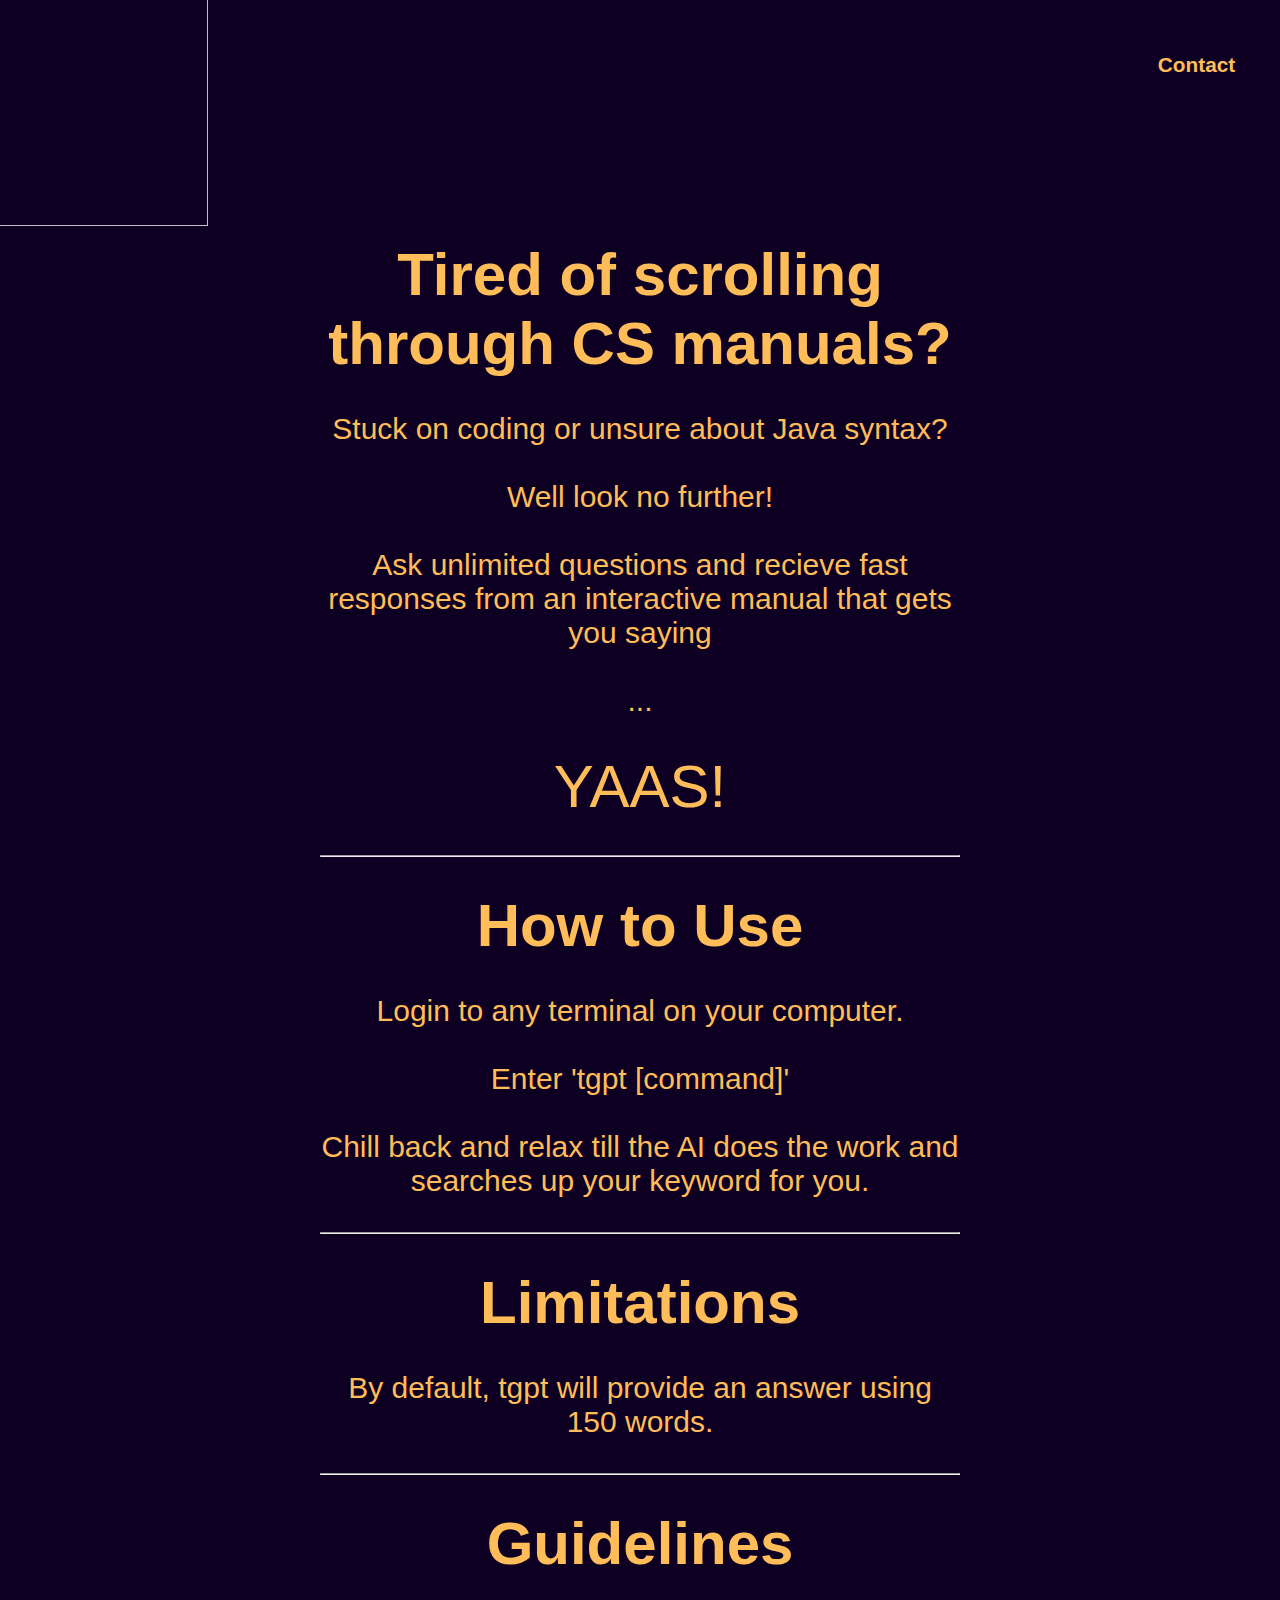
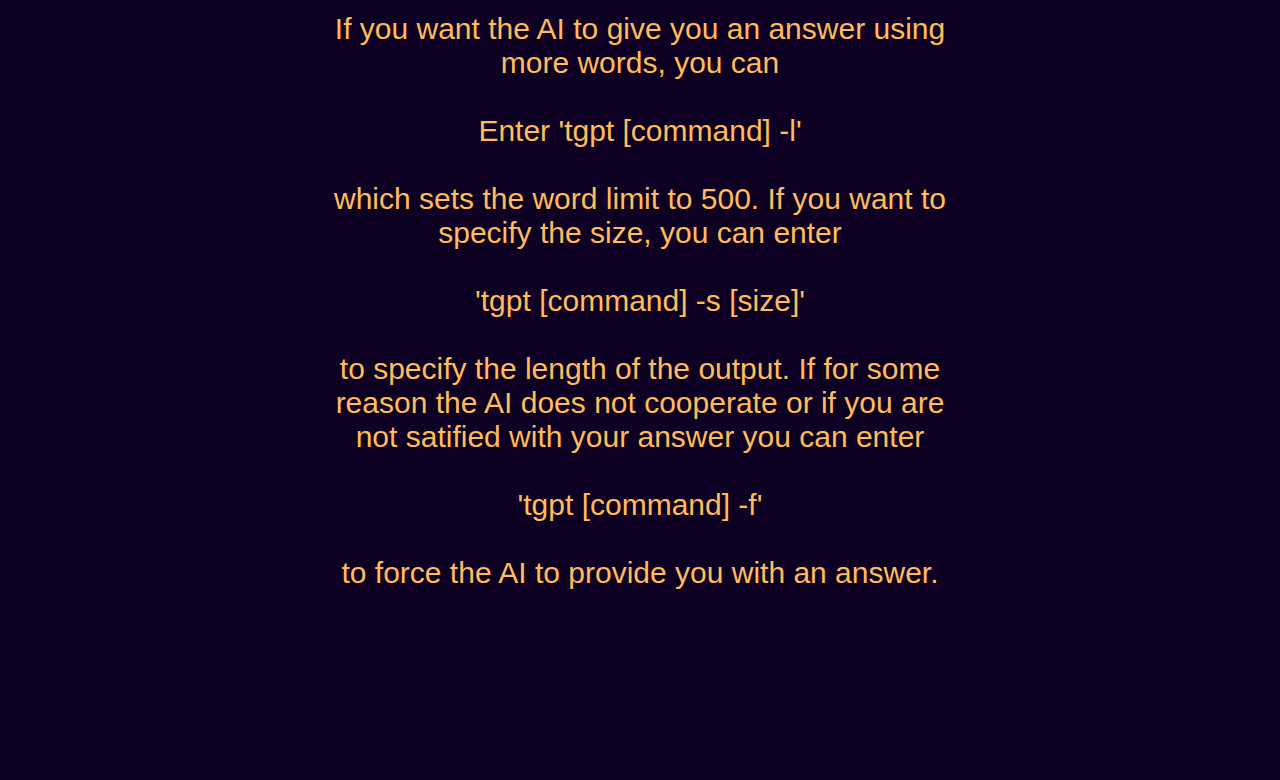
==== About.html @ 92e45775 "done" ====
<!DOCTYPE html>
<html lang="en">
  <head>
    <meta charset="UTF-8">
    <meta name="viewport" content="width=device-width, initial-scale=1.0">
    <title>Hackathon Project</title>
    <!-- Link to .css -->
    <link rel="stylesheet" href="style.css">
    <link rel="stylesheet" href="https://cdnjs.cloudflare.com/ajax/libs/animate.css/4.1.1/animate.min.css">
  </head>
  <body>
    <nav>
      <!-- Create Logo -->
      <div id="content1">
        <a href="index.html"><img src="YAAS.gif" width="250" height="250"></a>
      </div>
      <!-- Create buttons for tabs -->
      <div class="nav-items">
        <a href="Contact.html"><button class="tabButton">Contact</button></a>
      </div>
    </nav>

    <!-- Create About page -->
    <section class="start">
        <div class="writingAbout">
          <center><h1 class="animate__animated animate__fadeInDown"> Tired of scrolling through CS manuals? </h1><br>
          <p class="animate__animated animate__fadeInDown"> Stuck on coding or unsure about Java syntax?
          <br><br> Well look no further!
          <br><br> Ask unlimited questions and recieve fast 
          responses from an interactive manual that gets you saying 
          <br><br>
          ...<br><br>
          <p style="font-size: 60px"; class="animate__animated animate__fadeInDown">YAAS!</p><br><hr><br>
          <h1> How to Use </h1><br>
          <p>Login to any terminal on your computer.<br>
          <br>Enter 'tgpt [command]'<br><br>
          Chill back and relax till the AI does the work and searches up your keyword for you.
          </p><br><hr><br>
          <h1>Limitations</h1><br>
          <p>By default, tgpt will provide an answer using 150 words.</p>
          </p><br><hr><br>
          <h1>Guidelines</h1><br>
          <p>If you want the AI to give you an answer using more words, you can<br><br>Enter 'tgpt [command] -l'<br><br>
          which sets the word limit to 500. If you want to specify the size, you can enter<br><br>'tgpt [command] -s [size]'
          <br><br>to specify the length of the output.
          If for some reason the AI does not cooperate or if you are not satified with your answer you can enter<br><br>
          'tgpt [command] -f'<br><br>
          to force the AI to provide you with an answer.
          </p>
        </div>
        <div class="bcoverAbout"></div>
      </div>
    </section>
  </body>
</html>
---- style.css ----
/* Utility classes */
.animate {
    animation-duration: 1s;
    animation-fill-mode: both;
}
.animate.animate--slow {
    animation-duration: 3s;
}
/* Animations */
@keyframes bounce {
    0%, 20%, 50%, 80%, 100% {
        transform: translateY(0);
    }
    40% {
        transform: translateY(-30px);
    }
    60% {
        transform: translateY(-15px);
    }
}
.bounce {
    animation-name: bounce;
    animation-duration: 3s;
}
/* Logo image on home page */
#content {
    position: relative;
}
#content img {
    position: absolute;
    top: -110px;
    right: -220px;
}
/* Logo image on other pages */
#content1 {
    position: relative;
}
#content1 img {
    position: absolute;
    top: -80px;
    right: -160px;
}
/* Style tab buttons */
.tabButton {
    font-size: 1.3rem;
    font-weight: 700;
    padding: 0.5em 1em;
    color: #FFBD59;
    background-color: var(--clr-rgba);
    border: 10px solid var(--clr-accent);
    border-radius: 5px;
  
    transition-property: transform;
    transition-duration: 0.3s;
    transition-timing-function: ease;
    transition-delay: 0s;
}
.tabButton:hover {
    transform: translateY(-10px);
}
/* Style 'Learn More' button */
button {
    padding: 1rem 3rem;
    font-size: 1rem;
    border: none;
    color: #0E0022;
    background: #FFBD59;
    cursor: pointer;
    border-radius: 50px;
}
button:hover {
    background: #fff;
    color: #FFBD59;
}
/* Style main page */
* {
    box-sizing: border-box;
    margin: 0;
    padding: 0;
    font-family: Arial;
}
nav {
    height: 130px;
    background: #0E0022;
    display: flex;
    justify-content: space-between;
    align-items: center;
    padding: 0rem calc((100vw - 1300px) / 2);
}
nav a {
    text-decoration: none;
    color: #FFBD59;
    padding: 0 1.5rem;
}
.start {
    background: #0E0022;
}
.start-container {
    display: grid;
    grid-template-columns: 1fr 1fr;
    height: 95vh;
    padding: 3rem calc((100vw - 1300px) / 2);
}
.column-left {
    display: flex;
    flex-direction: column;
    justify-content: center;
    align-items: flex-start;
    color: #FFBD59;
    padding: 0rem 2rem;
}
.column-left h1 {
    margin-bottom: 1rem;
    font-size: 3rem;
}
.column-left p {
    margin-bottom: 2.5rem;
    font-size: 1.5rem;
    line-height: 1.5;
}
.column-right {
    display: flex;
    justify-content: center;
    align-items: center;
    padding: 0rem 2rem;
}
/* Shape image in main */
.start-image {
    width: 110%;
    height: 90%;
}
.topTitle {
    position: absolute;
    top: 25%;
    left: 50%;
    transform: translate(-50%, -50%);
    font-size: 45px;
    color: #FFBD59;
}
.topTitle1 {
    position: absolute;
    top: 30%;
    left: 50%;
    transform: translate(-50%, -50%);
    font-size: 35px;
    font-family: futura;
    color: #FFBD59;
}
.writingContact {
    position: absolute;
    top: 60%;
    left: 50%;
    transform: translate(-50%, -50%);
    font-size: 25px;
    color: #FFBD59;
}
.writingAbout {
    position: absolute;
    top: 135%;
    left: 50%;
    transform: translate(-50%, -50%);
    font-size: 30px;
    color: #FFBD59;
}
.bcoverAbout {
    background-image: url(img2.png);
    background-size: cover;
    display: grid;
    grid-template-columns: 1fr 1fr;
    height: 250vh;
    padding: 3rem calc((100vw - 1300px) / 2);
}
.bcoverContact {
    background-image: url(img3.png);
    background-size: cover;
    display: grid;
    grid-template-columns: 1fr 1fr;
    height: 100vh;
    padding: 3rem calc((100vw - 1300px) / 2);
}
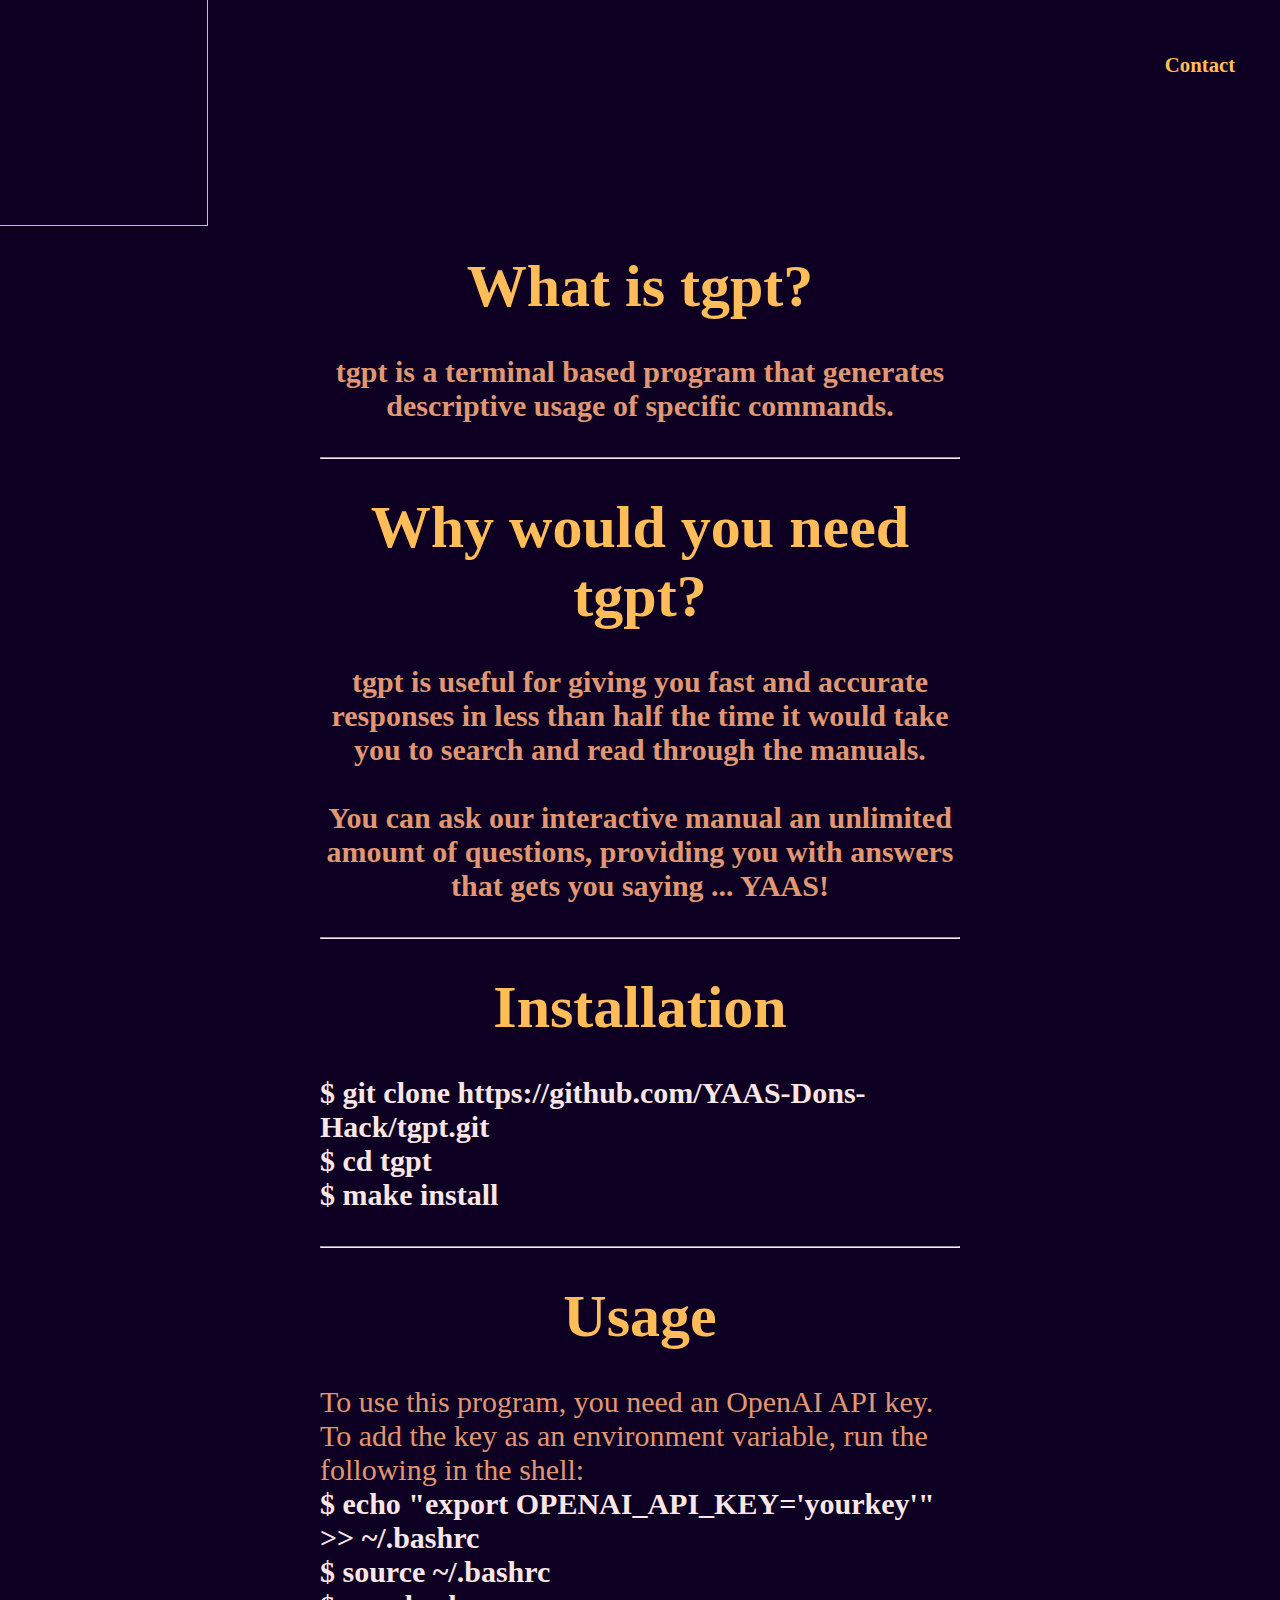
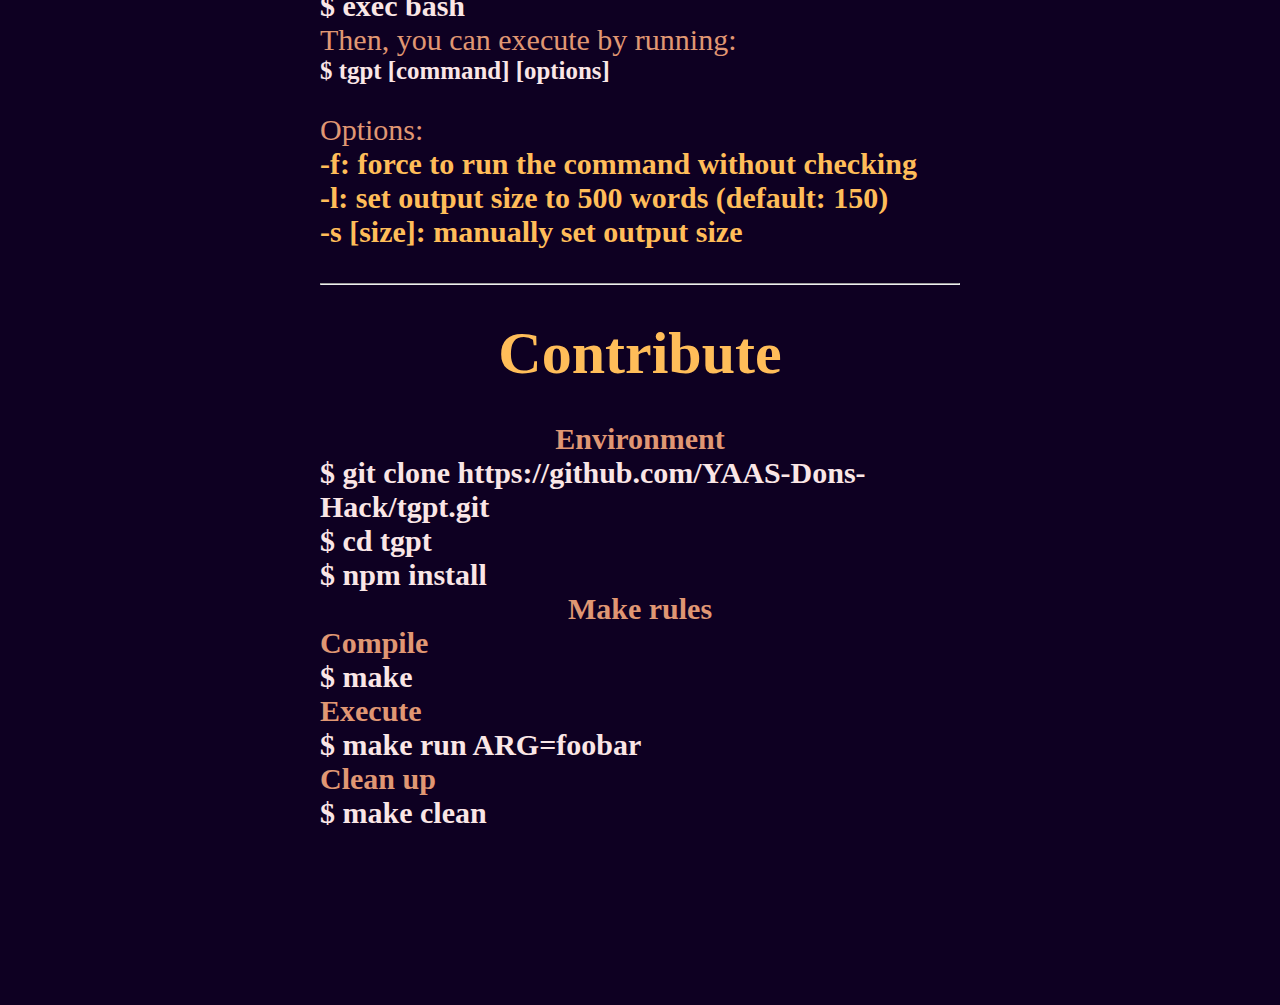
==== commit 3c4ca9e2: ":D" ====
--- a/About.html
+++ b/About.html
@@ -22,33 +22,96 @@
 
     <!-- Create About page -->
     <section class="start">
+      <div class="bcoverAbout"></div>
         <div class="writingAbout">
-          <center><h1 class="animate__animated animate__fadeInDown"> Tired of scrolling through CS manuals? </h1><br>
-          <p class="animate__animated animate__fadeInDown"> Stuck on coding or unsure about Java syntax?
-          <br><br> Well look no further!
-          <br><br> Ask unlimited questions and recieve fast 
-          responses from an interactive manual that gets you saying 
-          <br><br>
-          ...<br><br>
-          <p style="font-size: 60px"; class="animate__animated animate__fadeInDown">YAAS!</p><br><hr><br>
-          <h1> How to Use </h1><br>
-          <p>Login to any terminal on your computer.<br>
-          <br>Enter 'tgpt [command]'<br><br>
-          Chill back and relax till the AI does the work and searches up your keyword for you.
-          </p><br><hr><br>
-          <h1>Limitations</h1><br>
-          <p>By default, tgpt will provide an answer using 150 words.</p>
-          </p><br><hr><br>
-          <h1>Guidelines</h1><br>
-          <p>If you want the AI to give you an answer using more words, you can<br><br>Enter 'tgpt [command] -l'<br><br>
-          which sets the word limit to 500. If you want to specify the size, you can enter<br><br>'tgpt [command] -s [size]'
-          <br><br>to specify the length of the output.
-          If for some reason the AI does not cooperate or if you are not satified with your answer you can enter<br><br>
-          'tgpt [command] -f'<br><br>
-          to force the AI to provide you with an answer.
-          </p>
-        </div>
-        <div class="bcoverAbout"></div>
+          <center>
+            <h1 style="color: #FFBD59;">
+              What is tgpt?
+            </h1><br>
+            <h4>
+              tgpt is a terminal based program that generates descriptive usage of specific commands.
+            </h4>
+          </center>
+          <br><hr><br>
+          <center>
+            <h1 style="color: #FFBD59;">
+              Why would you need tgpt?
+            </h1><br>
+            <h4>
+              tgpt is useful for giving you fast and accurate responses in less than half the time 
+              it would take you to search and read through the manuals. 
+            </h4><br>
+            <h4>
+              You can ask our interactive manual an unlimited amount of questions, 
+              providing you with answers that gets you saying ...
+              YAAS!
+            </h4>
+          </center>
+          <br><hr><br>
+          <center>
+            <h1 style="color: #FFBD59;">
+              Installation
+            </h1><br>
+          </center>
+            <h4 style="color: #fae6e6">
+              $ git clone https://github.com/YAAS-Dons-Hack/tgpt.git<br>
+              $ cd tgpt<br>
+              $ make install<br>
+            </h4>
+          <br><hr><br>
+          <center>
+            <h1 style="color: #FFBD59;">
+              Usage
+            </h1><br>
+            <h4>
+          </center>
+              To use this program, you need an OpenAI API key. To add the key as an environment variable, 
+              run the following in the shell:<br>
+              <h4 style="color: #fae6e6">
+              $ echo "export OPENAI_API_KEY='yourkey'" >> ~/.bashrc<br>
+              $ source ~/.bashrc<br>
+              $ exec bash<br>
+              </h4>
+              Then, you can execute by running:<br>
+              <h5 style="color: #fae6e6">
+              $ tgpt [command] [options]<br><br>
+              </h4>
+              Options:<br>
+              <h4 style="color: #FFBD59">
+              -f: force to run the command without checking<br>
+              -l: set output size to 500 words (default: 150)<br>
+              -s [size]: manually set output size<br>
+              </h4>
+            </h4>
+          <br><hr><br>
+          <center>
+            <h1 style="color: #FFBD59;">Contribute</h1><br>
+          </center>
+          <center><b>Environment</b><br></center>
+          <h4 style="color: #fae6e6">
+            $ git clone https://github.com/YAAS-Dons-Hack/tgpt.git<br>
+            $ cd tgpt<br>
+            $ npm install<br>
+            </h4>
+          <center><b>Make rules</b><br></center>
+          <h4>
+            Compile<br>
+          </h4>
+          <h4 style="color: #fae6e6">
+            $ make<br>
+          </h4>
+          <h4>
+            Execute<br>
+          </h4>
+          <h4 style="color: #fae6e6">
+            $ make run ARG=foobar<br>
+          </h4>
+          <h4>
+            Clean up
+          </h4>
+          <h4 style="color: #fae6e6">
+            $ make clean<br>
+          </h4>
       </div>
     </section>
   </body>
--- a/style.css
+++ b/style.css
@@ -77,7 +77,7 @@
     box-sizing: border-box;
     margin: 0;
     padding: 0;
-    font-family: Arial;
+    font-family: Bedrock;
 }
 nav {
     height: 130px;
@@ -131,43 +131,34 @@
 }
 .topTitle {
     position: absolute;
-    top: 25%;
+    top: 28%;
     left: 50%;
     transform: translate(-50%, -50%);
     font-size: 45px;
-    color: #FFBD59;
-}
-.topTitle1 {
-    position: absolute;
-    top: 30%;
-    left: 50%;
-    transform: translate(-50%, -50%);
-    font-size: 35px;
-    font-family: futura;
-    color: #FFBD59;
+    color: #e09773;
 }
 .writingContact {
     position: absolute;
-    top: 60%;
+    top: 50%;
     left: 50%;
     transform: translate(-50%, -50%);
     font-size: 25px;
-    color: #FFBD59;
+    color: #e09773;
 }
 .writingAbout {
     position: absolute;
-    top: 135%;
+    top: 149%;
     left: 50%;
     transform: translate(-50%, -50%);
     font-size: 30px;
-    color: #FFBD59;
+    color: #e09773;
 }
 .bcoverAbout {
     background-image: url(img2.png);
     background-size: cover;
     display: grid;
     grid-template-columns: 1fr 1fr;
-    height: 250vh;
+    height: 275vh;
     padding: 3rem calc((100vw - 1300px) / 2);
 }
 .bcoverContact {
@@ -177,4 +168,4 @@
     grid-template-columns: 1fr 1fr;
     height: 100vh;
     padding: 3rem calc((100vw - 1300px) / 2);
-}
+}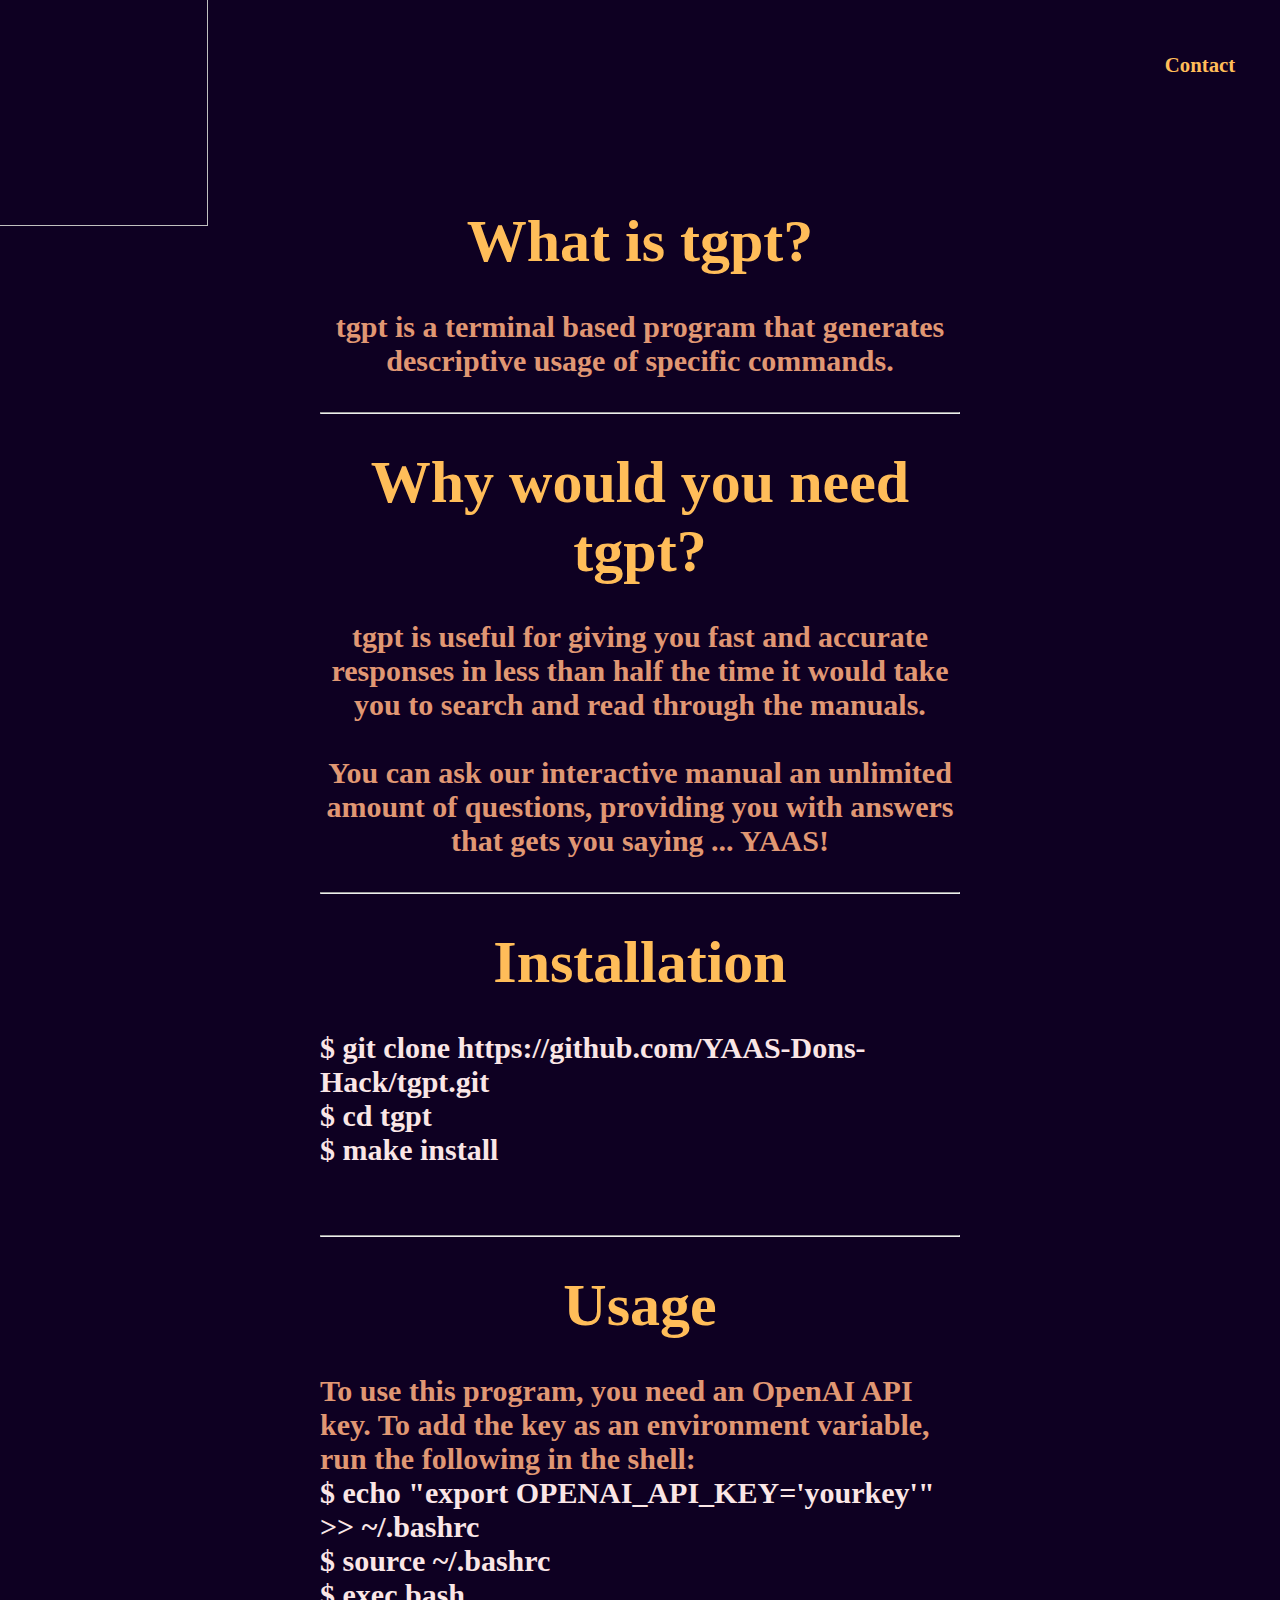
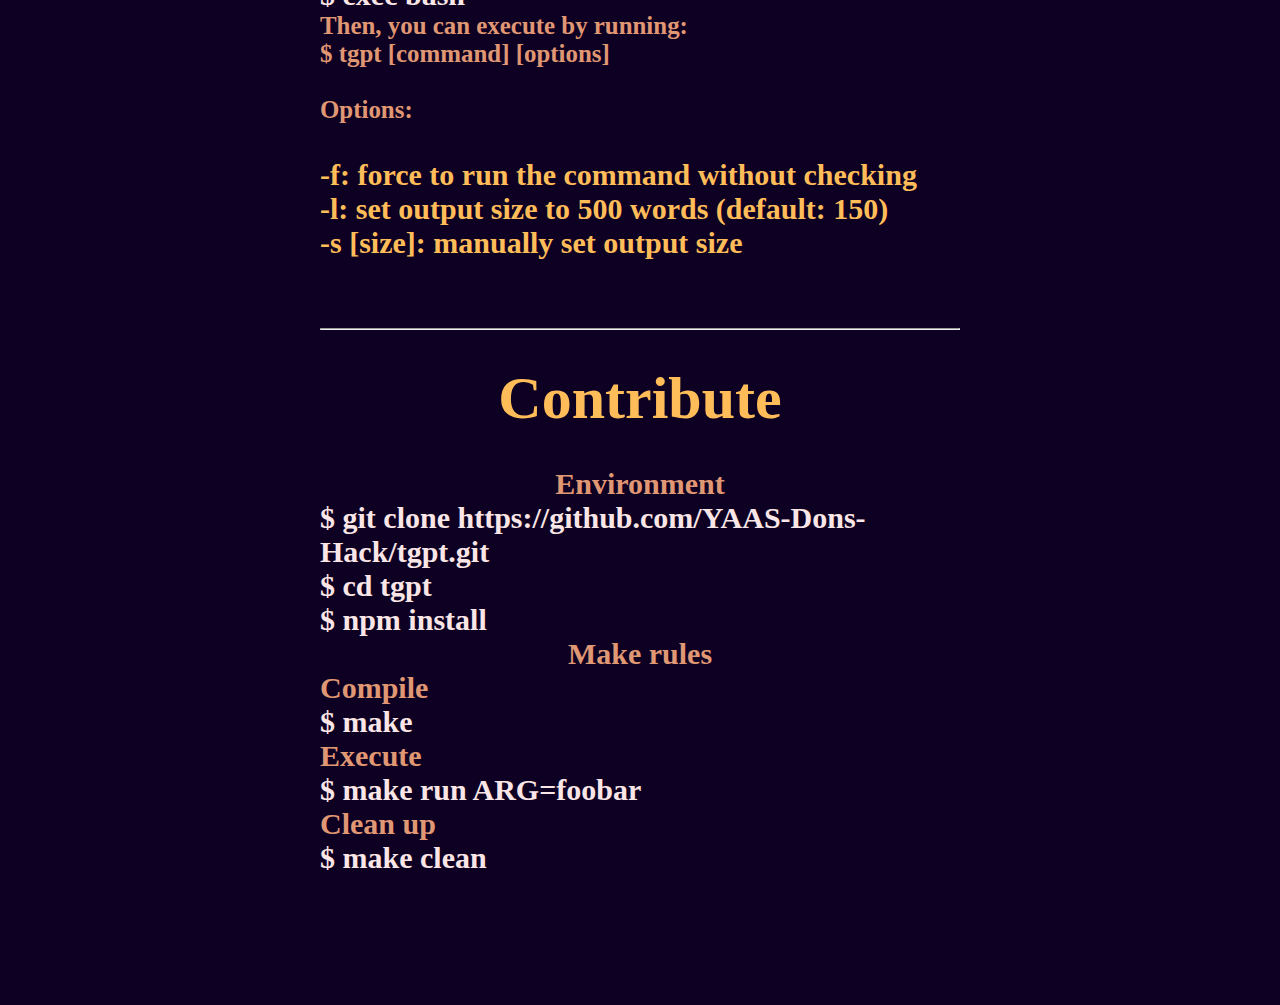
==== commit 877bef0d: "done" ====
--- a/About.html
+++ b/About.html
@@ -25,91 +25,97 @@
       <div class="bcoverAbout"></div>
         <div class="writingAbout">
           <center>
-            <h1 style="color: #FFBD59;">
+            <h1 class="animate__animated animate__fadeInUp"; style="color: #FFBD59;">
               What is tgpt?
             </h1><br>
-            <h4>
+            <h4 class="animate__animated animate__fadeInUp";>
               tgpt is a terminal based program that generates descriptive usage of specific commands.
+              <br><br><hr>
             </h4>
           </center>
-          <br><hr><br>
+          <br>
           <center>
-            <h1 style="color: #FFBD59;">
+            <h1 class="animate__animated animate__fadeInUp animate__delay-2s"; style="color: #FFBD59;">
               Why would you need tgpt?
             </h1><br>
-            <h4>
+            <h4 class="animate__animated animate__fadeInUp animate__delay-2s";>
               tgpt is useful for giving you fast and accurate responses in less than half the time 
               it would take you to search and read through the manuals. 
             </h4><br>
-            <h4>
+            <h4 class="animate__animated animate__fadeInUp animate__delay-2s";>
               You can ask our interactive manual an unlimited amount of questions, 
               providing you with answers that gets you saying ...
               YAAS!
+              <br><br><hr>
             </h4>
           </center>
-          <br><hr><br>
+          <br>
           <center>
-            <h1 style="color: #FFBD59;">
+            <h1 class="animate__animated animate__fadeInUp animate__delay-3s"; style="color: #FFBD59;">
               Installation
             </h1><br>
           </center>
-            <h4 style="color: #fae6e6">
+            <h4 class="animate__animated animate__fadeInUp animate__delay-3s"; style="color: #fae6e6">
               $ git clone https://github.com/YAAS-Dons-Hack/tgpt.git<br>
               $ cd tgpt<br>
               $ make install<br>
+              <br><br><hr>
             </h4>
-          <br><hr><br>
+          <br>
           <center>
-            <h1 style="color: #FFBD59;">
+            <h1 class="animate__animated animate__fadeInUp animate__delay-4s"; style="color: #FFBD59;">
               Usage
             </h1><br>
-            <h4>
+            <h4 class="animate__animated animate__fadeInUp animate__delay-4s";>
           </center>
+            <h4 class="animate__animated animate__fadeInUp animate__delay-4s";>
               To use this program, you need an OpenAI API key. To add the key as an environment variable, 
-              run the following in the shell:<br>
-              <h4 style="color: #fae6e6">
+              run the following in the shell:<br></h4>
+              <h4 class="animate__animated animate__fadeInUp animate__delay-4s"; style="color: #fae6e6">
               $ echo "export OPENAI_API_KEY='yourkey'" >> ~/.bashrc<br>
               $ source ~/.bashrc<br>
               $ exec bash<br>
               </h4>
-              Then, you can execute by running:<br>
-              <h5 style="color: #fae6e6">
-              $ tgpt [command] [options]<br><br>
+              <h5 class="animate__animated animate__fadeInUp animate__delay-4s";>
+              Then, you can execute by running:<br></h5>
+              <h5 class="animate__animated animate__fadeInUp animate__delay-4s"; style="color: #fae6e6">
+                <h5 class="animate__animated animate__fadeInUp animate__delay-4s";>$ tgpt [command] [options]<br><br></h5>
               </h4>
-              Options:<br>
-              <h4 style="color: #FFBD59">
+              <h5 class="animate__animated animate__fadeInUp animate__delay-4s";>Options:</h5><br>
+              <h4 class="animate__animated animate__fadeInUp animate__delay-4s"; style="color: #FFBD59">
               -f: force to run the command without checking<br>
               -l: set output size to 500 words (default: 150)<br>
               -s [size]: manually set output size<br>
+              <br><br><hr>
               </h4>
             </h4>
-          <br><hr><br>
+          <br>
           <center>
-            <h1 style="color: #FFBD59;">Contribute</h1><br>
+            <h1 class="animate__animated animate__fadeInUp animate__delay-5s"; style="color: #FFBD59;">Contribute</h1><br>
           </center>
-          <center><b>Environment</b><br></center>
-          <h4 style="color: #fae6e6">
+          <center><b class="animate__animated animate__fadeInUp animate__delay-5s";>Environment</b><br></center>
+          <h4 class="animate__animated animate__fadeInUp animate__delay-5s"; style="color: #fae6e6">
             $ git clone https://github.com/YAAS-Dons-Hack/tgpt.git<br>
             $ cd tgpt<br>
             $ npm install<br>
             </h4>
-          <center><b>Make rules</b><br></center>
-          <h4>
+          <center><b class="animate__animated animate__fadeInUp animate__delay-5s";>Make rules</b><br></center>
+          <h4 class="animate__animated animate__fadeInUp animate__delay-5s";>
             Compile<br>
           </h4>
-          <h4 style="color: #fae6e6">
+          <h4 class="animate__animated animate__fadeInUp animate__delay-5s"; style="color: #fae6e6">
             $ make<br>
           </h4>
-          <h4>
+          <h4 class="animate__animated animate__fadeInUp animate__delay-5s";>
             Execute<br>
           </h4>
-          <h4 style="color: #fae6e6">
+          <h4 class="animate__animated animate__fadeInUp animate__delay-5s"; style="color: #fae6e6">
             $ make run ARG=foobar<br>
           </h4>
-          <h4>
+          <h4 class="animate__animated animate__fadeInUp animate__delay-5s";>
             Clean up
           </h4>
-          <h4 style="color: #fae6e6">
+          <h4 class="animate__animated animate__fadeInUp animate__delay-5s"; style="color: #fae6e6">
             $ make clean<br>
           </h4>
       </div>
